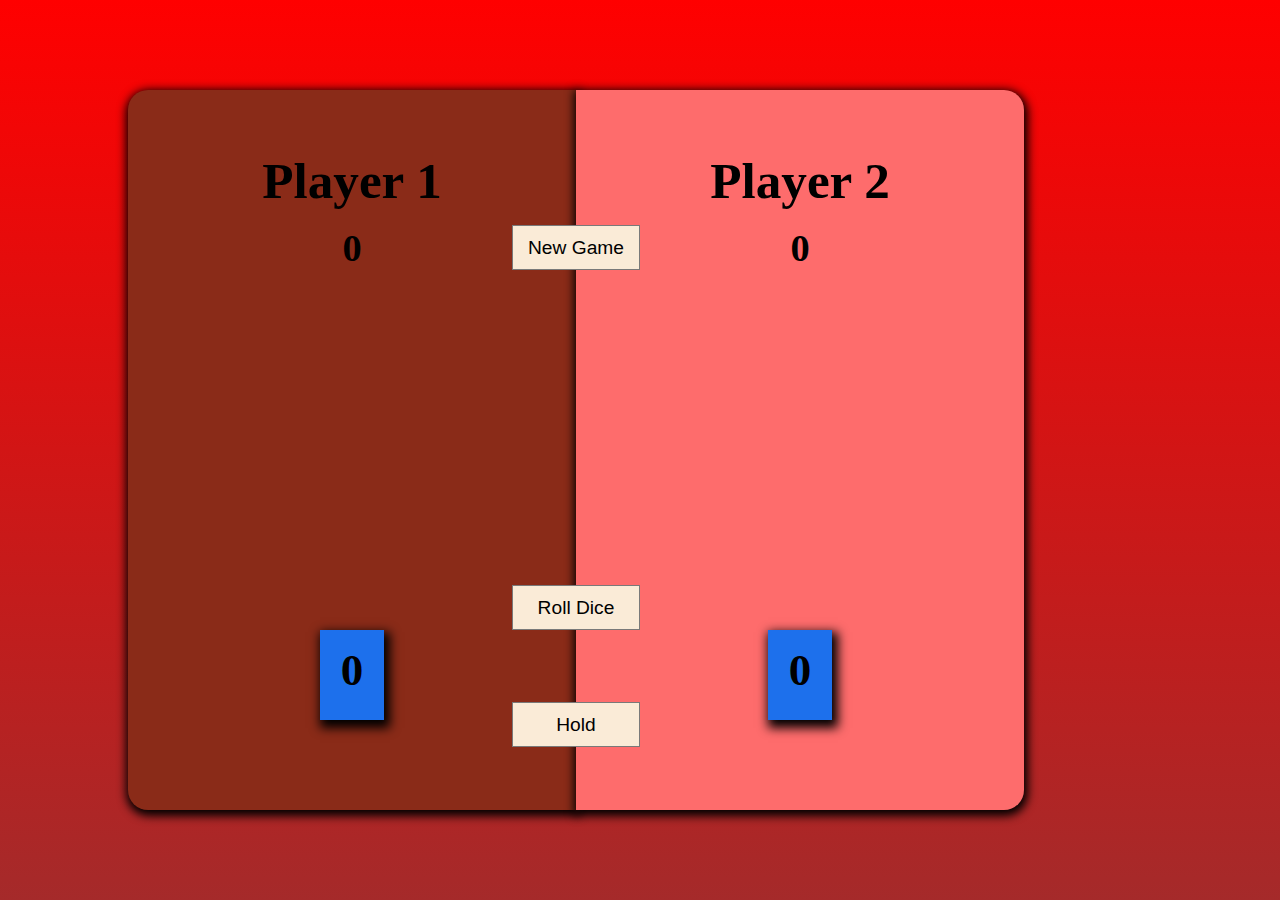
==== again Game.html @ c78cba68 "Initial commit" ====
<!DOCTYPE html>
<html lang="en">
<head>
    <meta charset="UTF-8">
    <meta http-equiv="X-UA-Compatible" content="IE=edge">
    <meta name="viewport" content="width=device-width, initial-scale=1.0">
    <title>Game</title>
    <link rel="stylesheet" href="style.css">
</head>
<body>
    <div class="background">
        <div id="player1">
            <h1 style="position: absolute; margin-top: -60vh; font-size:4vw">Player 1</h1>
            <h1 style="margin-top: -45vh; position: absolute; font-size:3vw">0</h1>
            <div id="dice-1" class="dice">0</div>
        </div>
        <div id="player2">
            <h1  style="position: absolute; margin-top: -60vh; font-size:4vw;">Player 2</h1>
            <h1 style="margin-top: -45vh; position: absolute; font-size:3vw">0</h1>
            <div id="dice-1" class="dice">0</div>
        </div>
        <div style="position: absolute;">
            <button class="btn" style="position: absolute; margin-top: 25vh; margin-left: 27vw; ">New Game</button>
            <button class="btn" style="position: absolute; margin-top: 65vh; margin-left: 27vw">Roll Dice</button>
            <button class="btn" style="position: absolute; margin-top: 78vh; margin-left: 27vw">Hold</button>
        </div>
    </div>


</body>
</html>
---- style.css ----
*{
    padding: 0;
    margin: 0;
    box-sizing: border-box;
}
.background{
    background-image: linear-gradient(red, brown);
    width: 100vw;
    padding-right: 20vw;
    height: 100vh;
    display: flex;
    flex-direction: row;
    padding-left: 10vw;
}

#player1{
    background-color: rgb(138, 43, 24);
    width: 45vw;
    height: 80vh;
    margin-top: 10vh;
    z-index: 0;
    color: black;
    box-shadow: 1px 3px 10px 3px black ;
    display: flex;
    flex-direction: column;
    justify-content: center;
    align-items: center;
    padding: 5px 15px;
    border-bottom-left-radius: 20px;
    border-top-left-radius: 20px;
}

#player2{
    background-color: rgb(254, 108, 108);
    width: 45vw;
    height: 80vh;
    margin-top: 10vh;
    z-index: 0;
    color: black;
    box-shadow: 1px 3px 10px 3px black ;
    display: flex;
    flex-direction: column;
    justify-content: center;
    align-items: center;
    padding: 5px 15px;
    border-bottom-right-radius: 20px;
    border-top-right-radius: 20px;
}

.dice{
    background-color: rgb(29, 112, 236);
    margin-top: 50vh;
    /* padding: 10%; */
    height: 10vh;
    padding-top: 1.5vh;
    width: 5vw;
    text-align: center;
    font-weight: bold;
    font-size: 5vh;
    box-shadow: 3px 5px 10px 3px black; 
}

.btn{
    width: 10vw;
    height: 5vh;
    font-size: 1.5vw;
    position: absolute;
    margin-left: 30vw !important;
    background-color: antiquewhite;
    color: rgb(0, 0, 0);
    border: 1px solid rgb(121, 121, 121);
}

.btn:hover{
    background-color: rgb(238, 225, 209);
}
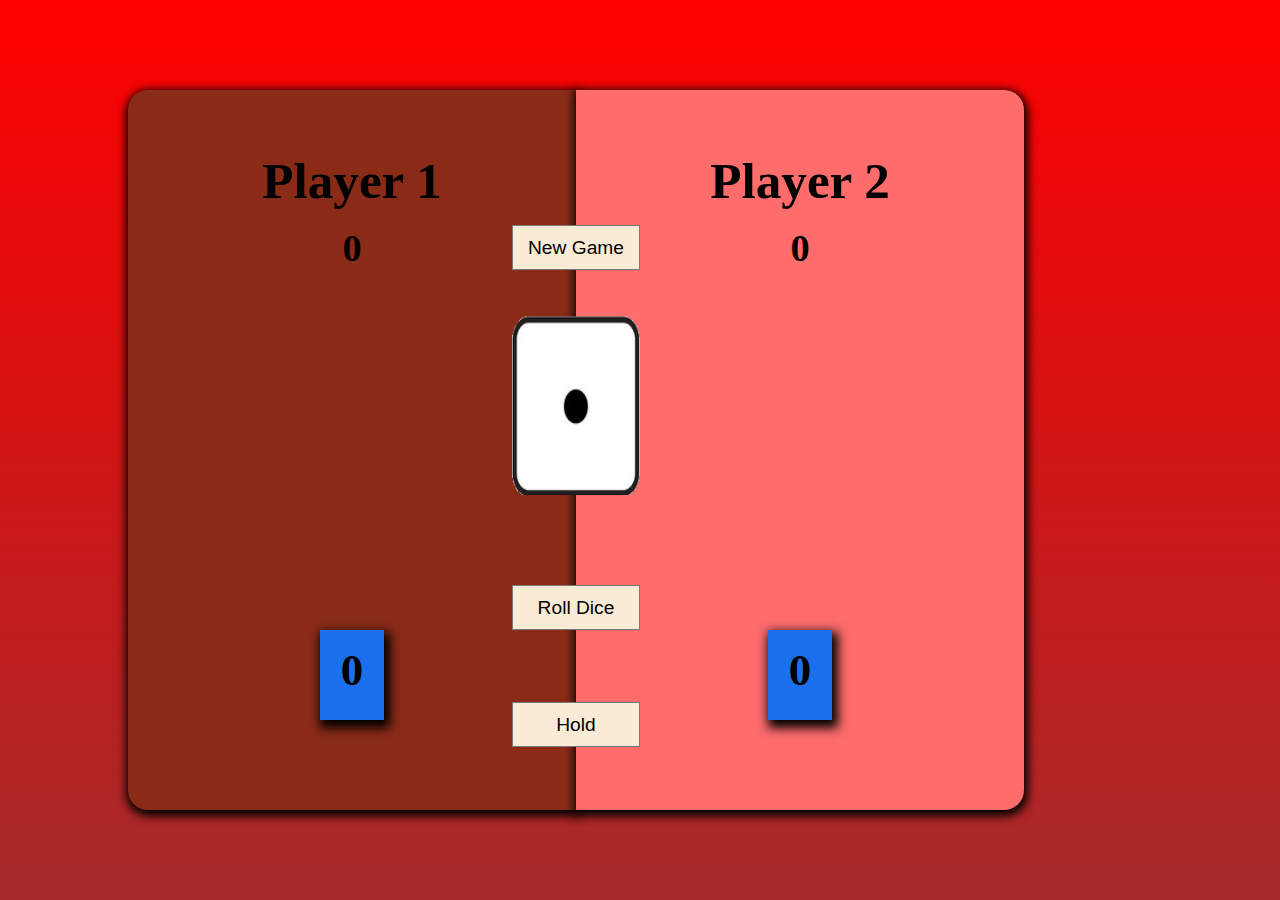
==== commit 4a002bac: "Second commit" ====
--- a/again Game.html
+++ b/again Game.html
@@ -11,20 +11,23 @@
     <div class="background">
         <div id="player1">
             <h1 style="position: absolute; margin-top: -60vh; font-size:4vw">Player 1</h1>
-            <h1 style="margin-top: -45vh; position: absolute; font-size:3vw">0</h1>
+            <h1 id="onetscore" style="margin-top: -45vh; position: absolute; font-size:3vw">0</h1>
             <div id="dice-1" class="dice">0</div>
         </div>
         <div id="player2">
             <h1  style="position: absolute; margin-top: -60vh; font-size:4vw;">Player 2</h1>
-            <h1 style="margin-top: -45vh; position: absolute; font-size:3vw">0</h1>
-            <div id="dice-1" class="dice">0</div>
+            <h1 id="twotscore" style="margin-top: -45vh; position: absolute; font-size:3vw">0</h1>
+            <div id="dice-2" class="dice">0</div>
         </div>
         <div style="position: absolute;">
-            <button class="btn" style="position: absolute; margin-top: 25vh; margin-left: 27vw; ">New Game</button>
-            <button class="btn" style="position: absolute; margin-top: 65vh; margin-left: 27vw">Roll Dice</button>
-            <button class="btn" style="position: absolute; margin-top: 78vh; margin-left: 27vw">Hold</button>
+            <button id="newgame" class="btn" style="position: absolute; margin-top: 25vh; margin-left: 27vw; ">New Game</button>
+            <img id="imags" src="./assets/1.png" alt="Nahi aia">
+            <button id="rolldice" class="btn" style="position: absolute; margin-top: 65vh; margin-left: 27vw">Roll Dice</button>
+            <button id="hold" class="btn" style="position: absolute; margin-top: 78vh; margin-left: 27vw">Hold</button>
         </div>
     </div>
+
+<script src="app.js"></script>
 
 
 </body>
--- a/style.css
+++ b/style.css
@@ -73,4 +73,12 @@
 
 .btn:hover{
     background-color: rgb(238, 225, 209);
+}
+
+#imags{
+    position: absolute;
+    margin-left:30vw;
+    width:10vw;
+    height: 20vh;
+    margin-top:35vh;
 }